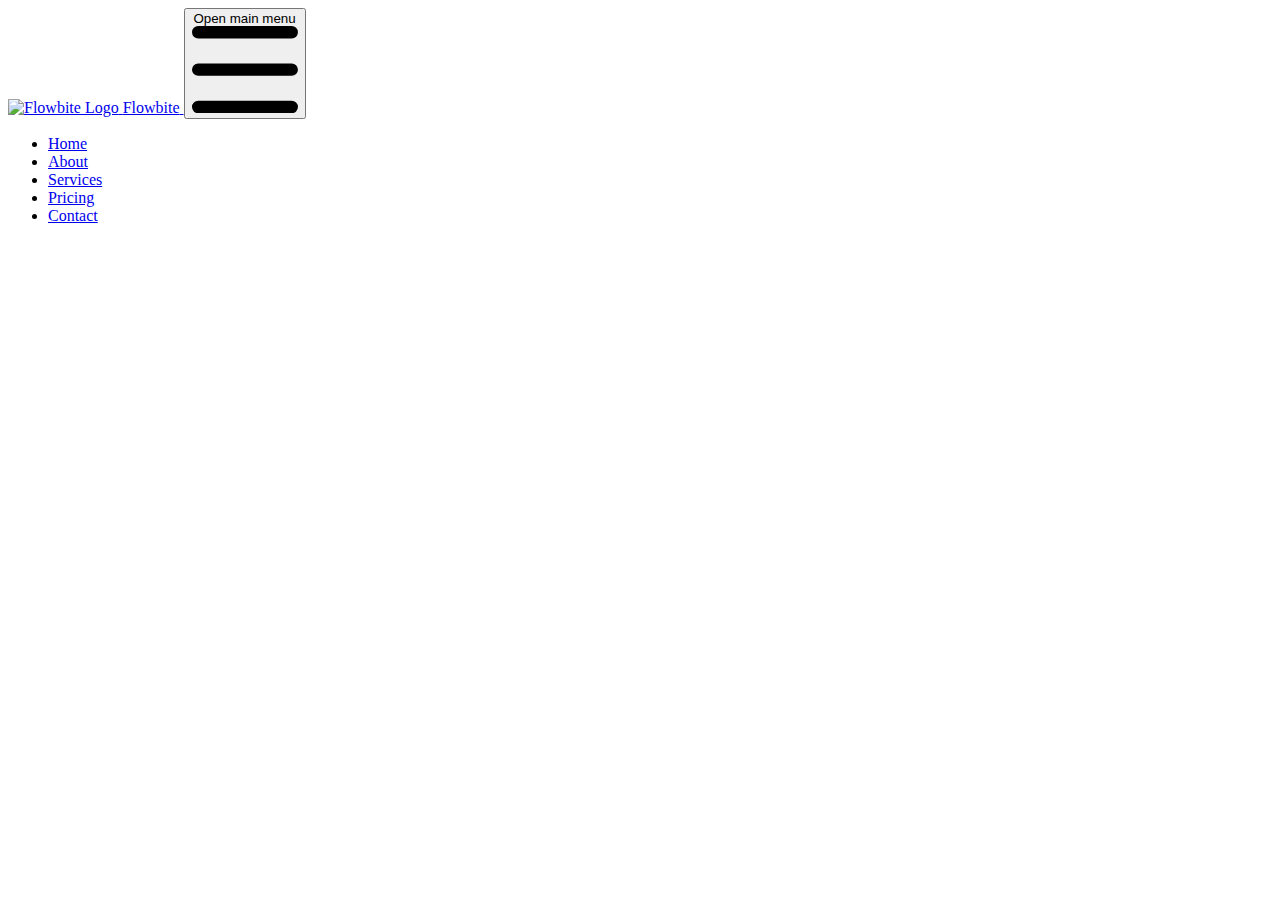
==== home.html @ 42f634ed "Primer commit" ====
<!DOCTYPE html>
<html lang="en">
<head>
    <meta charset="UTF-8">
    <meta name="viewport" content="width=device-width, initial-scale=1.0">
    <title>canchas de futbol 5</title>
</head>
<body>
<section>
<nav id="nav" class="bg-white border-gray-200 dark:bg-gray-900">
    <div class="max-w-screen-xl flex flex-wrap items-center justify-between mx-auto p-4">
    <a href="https://flowbite.com/" class="flex items-center space-x-3 rtl:space-x-reverse">
        <img src="https://flowbite.com/docs/images/logo.svg" class="h-8" alt="Flowbite Logo" />
        <span class="self-center text-2xl font-semibold whitespace-nowrap dark:text-white">Flowbite</span>
    </a>
    <button data-collapse-toggle="navbar-default" type="button" class="inline-flex items-center p-2 w-10 h-10 justify-center text-sm text-gray-500 rounded-lg md:hidden hover:bg-gray-100 focus:outline-none focus:ring-2 focus:ring-gray-200 dark:text-gray-400 dark:hover:bg-gray-700 dark:focus:ring-gray-600" aria-controls="navbar-default" aria-expanded="false">
        <span class="sr-only">Open main menu</span>
        <svg class="w-5 h-5" aria-hidden="true" xmlns="http://www.w3.org/2000/svg" fill="none" viewBox="0 0 17 14">
            <path stroke="currentColor" stroke-linecap="round" stroke-linejoin="round" stroke-width="2" d="M1 1h15M1 7h15M1 13h15"/>
        </svg>
    </button>
    <div class="hidden w-full md:block md:w-auto" id="navbar-default">
        <ul class="font-medium flex flex-col p-4 md:p-0 mt-4 border border-gray-100 rounded-lg bg-gray-50 md:flex-row md:space-x-8 rtl:space-x-reverse md:mt-0 md:border-0 md:bg-white dark:bg-gray-800 md:dark:bg-gray-900 dark:border-gray-700">
        <li>
            <a href="#" class="block py-2 px-3 text-white bg-blue-700 rounded-sm md:bg-transparent md:text-blue-700 md:p-0 dark:text-white md:dark:text-blue-500" aria-current="page">Home</a>
        </li>
        <li>
            <a href="#" class="block py-2 px-3 text-gray-900 rounded-sm hover:bg-gray-100 md:hover:bg-transparent md:border-0 md:hover:text-blue-700 md:p-0 dark:text-white md:dark:hover:text-blue-500 dark:hover:bg-gray-700 dark:hover:text-white md:dark:hover:bg-transparent">About</a>
        </li>
        <li>
            <a href="#" class="block py-2 px-3 text-gray-900 rounded-sm hover:bg-gray-100 md:hover:bg-transparent md:border-0 md:hover:text-blue-700 md:p-0 dark:text-white md:dark:hover:text-blue-500 dark:hover:bg-gray-700 dark:hover:text-white md:dark:hover:bg-transparent">Services</a>
        </li>
        <li>
            <a href="#" class="block py-2 px-3 text-gray-900 rounded-sm hover:bg-gray-100 md:hover:bg-transparent md:border-0 md:hover:text-blue-700 md:p-0 dark:text-white md:dark:hover:text-blue-500 dark:hover:bg-gray-700 dark:hover:text-white md:dark:hover:bg-transparent">Pricing</a>
        </li>
        <li>
            <a href="#" class="block py-2 px-3 text-gray-900 rounded-sm hover:bg-gray-100 md:hover:bg-transparent md:border-0 md:hover:text-blue-700 md:p-0 dark:text-white md:dark:hover:text-blue-500 dark:hover:bg-gray-700 dark:hover:text-white md:dark:hover:bg-transparent">Contact</a>
        </li>
        </ul>
    </div>
    </div>
</nav>  
</section>
</body>
</html>
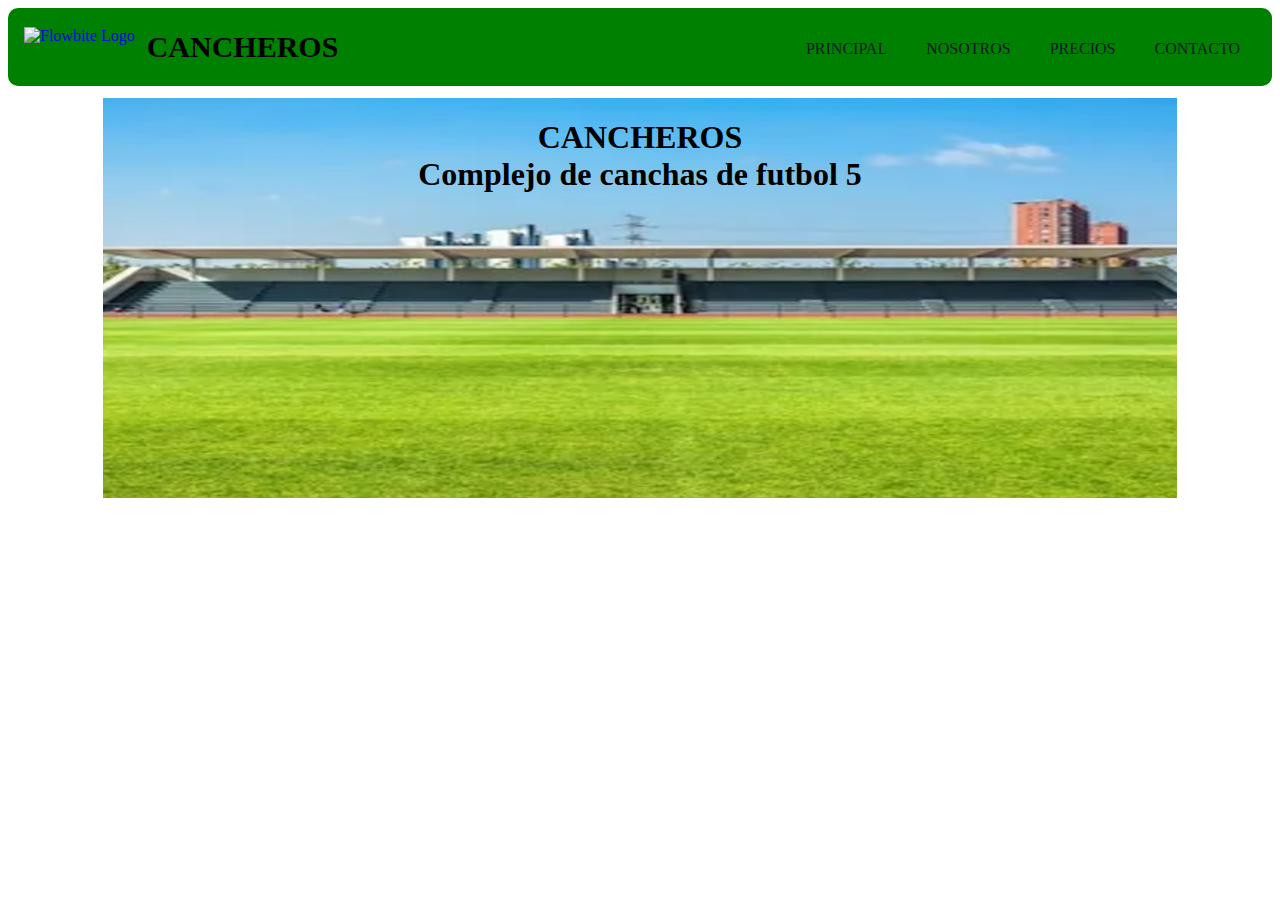
==== commit adf91820: "banner y navbar" ====
--- a/home.html
+++ b/home.html
@@ -3,43 +3,36 @@
 <head>
     <meta charset="UTF-8">
     <meta name="viewport" content="width=device-width, initial-scale=1.0">
+    <link rel="stylesheet" href="home.css">
     <title>canchas de futbol 5</title>
 </head>
-<body>
-<section>
-<nav id="nav" class="bg-white border-gray-200 dark:bg-gray-900">
-    <div class="max-w-screen-xl flex flex-wrap items-center justify-between mx-auto p-4">
-    <a href="https://flowbite.com/" class="flex items-center space-x-3 rtl:space-x-reverse">
-        <img src="https://flowbite.com/docs/images/logo.svg" class="h-8" alt="Flowbite Logo" />
-        <span class="self-center text-2xl font-semibold whitespace-nowrap dark:text-white">Flowbite</span>
-    </a>
-    <button data-collapse-toggle="navbar-default" type="button" class="inline-flex items-center p-2 w-10 h-10 justify-center text-sm text-gray-500 rounded-lg md:hidden hover:bg-gray-100 focus:outline-none focus:ring-2 focus:ring-gray-200 dark:text-gray-400 dark:hover:bg-gray-700 dark:focus:ring-gray-600" aria-controls="navbar-default" aria-expanded="false">
-        <span class="sr-only">Open main menu</span>
-        <svg class="w-5 h-5" aria-hidden="true" xmlns="http://www.w3.org/2000/svg" fill="none" viewBox="0 0 17 14">
-            <path stroke="currentColor" stroke-linecap="round" stroke-linejoin="round" stroke-width="2" d="M1 1h15M1 7h15M1 13h15"/>
-        </svg>
-    </button>
-    <div class="hidden w-full md:block md:w-auto" id="navbar-default">
-        <ul class="font-medium flex flex-col p-4 md:p-0 mt-4 border border-gray-100 rounded-lg bg-gray-50 md:flex-row md:space-x-8 rtl:space-x-reverse md:mt-0 md:border-0 md:bg-white dark:bg-gray-800 md:dark:bg-gray-900 dark:border-gray-700">
-        <li>
-            <a href="#" class="block py-2 px-3 text-white bg-blue-700 rounded-sm md:bg-transparent md:text-blue-700 md:p-0 dark:text-white md:dark:text-blue-500" aria-current="page">Home</a>
-        </li>
-        <li>
-            <a href="#" class="block py-2 px-3 text-gray-900 rounded-sm hover:bg-gray-100 md:hover:bg-transparent md:border-0 md:hover:text-blue-700 md:p-0 dark:text-white md:dark:hover:text-blue-500 dark:hover:bg-gray-700 dark:hover:text-white md:dark:hover:bg-transparent">About</a>
-        </li>
-        <li>
-            <a href="#" class="block py-2 px-3 text-gray-900 rounded-sm hover:bg-gray-100 md:hover:bg-transparent md:border-0 md:hover:text-blue-700 md:p-0 dark:text-white md:dark:hover:text-blue-500 dark:hover:bg-gray-700 dark:hover:text-white md:dark:hover:bg-transparent">Services</a>
-        </li>
-        <li>
-            <a href="#" class="block py-2 px-3 text-gray-900 rounded-sm hover:bg-gray-100 md:hover:bg-transparent md:border-0 md:hover:text-blue-700 md:p-0 dark:text-white md:dark:hover:text-blue-500 dark:hover:bg-gray-700 dark:hover:text-white md:dark:hover:bg-transparent">Pricing</a>
-        </li>
-        <li>
-            <a href="#" class="block py-2 px-3 text-gray-900 rounded-sm hover:bg-gray-100 md:hover:bg-transparent md:border-0 md:hover:text-blue-700 md:p-0 dark:text-white md:dark:hover:text-blue-500 dark:hover:bg-gray-700 dark:hover:text-white md:dark:hover:bg-transparent">Contact</a>
-        </li>
-        </ul>
-    </div>
-    </div>
-</nav>  
+<body id="body">
+    <nav id="nav">
+        <div class="nav-container">
+            <a href="#" class="nav-logo">
+                <img src="https://flowbite.com/docs/images/logo.svg" alt="Flowbite Logo">
+                <span>CANCHEROS</span>
+            </a>
+            
+            <div class="nav-menu" id="nav-menu">
+                <div class="nav-list">
+                    
+                        <a href="#" class="nav-item">PRINCIPAL</a>
+                        <a href="#" class="nav-item" >NOSOTROS</a>
+                        <a href="#" class="nav-item">PRECIOS</a>
+                        <a href="#" class="nav-item">CONTACTO</a>
+                
+                </div>
+            </div>
+        </div>
+    </nav> 
+<section id="img">
+        <div id="text">
+            <h1>CANCHEROS 
+            <br>
+            Complejo de canchas de futbol 5
+            </h1>
+        </div>
 </section>
 </body>
 </html>--- a/home.css
+++ b/home.css
@@ -0,0 +1,100 @@
+/* Estilos generales del navbar */
+#body {
+    background-color: white;
+}
+#nav {
+    background-color: green;
+    border-color: #d1d5db;
+    border-radius: 10px;
+}
+
+.dark #nav {
+    background-color: #111827;
+}
+
+/* Contenedor principal */
+.nav-container {
+    max-width: 1280px;
+    display: flex;
+    flex-wrap: wrap;
+    align-items: center;
+    justify-content: space-between;
+    margin: 0 auto;
+    padding: 1rem;
+}
+
+/* Logo */
+.nav-logo {
+    display: flex;
+    align-items: center;
+    gap: 0.75rem;
+    text-decoration: none;
+}
+
+.nav-logo img {
+    height: 40px;
+}
+
+.nav-logo span {
+    font-size: 30px;
+    font-weight: 600;
+    color: black;
+    
+}      
+
+
+.dark .nav-logo span {
+    color: white;
+}
+
+
+
+
+
+/* Lista de navegación */
+.nav-list {
+    font-weight: 500;
+    display: flex;
+    flex-direction: row;
+    padding: 4px;
+    margin-top: 4px;
+    gap: 15px;
+    border-radius: 1px;
+}
+
+
+
+
+
+/* Enlaces de navegación */
+.nav-item {
+    display: block;
+    padding: 0.5rem 0.75rem;
+    color: #111827;
+    border-radius: 0.25rem;
+    text-decoration: none;
+}
+
+.nav-item:hover {
+    background-color: #f3f4f6;
+    color: #2563eb;
+}
+
+
+
+#img{
+    position: relative;
+    margin: 12px auto;
+    background-image: url('public/imagenes/asasd2.png');
+    background-position: center;
+    width: 85%;
+    height: 400px;
+}
+
+#text{
+    display: flex;
+    justify-content: center;
+    align-items: center;
+    text-align: center;
+}
+
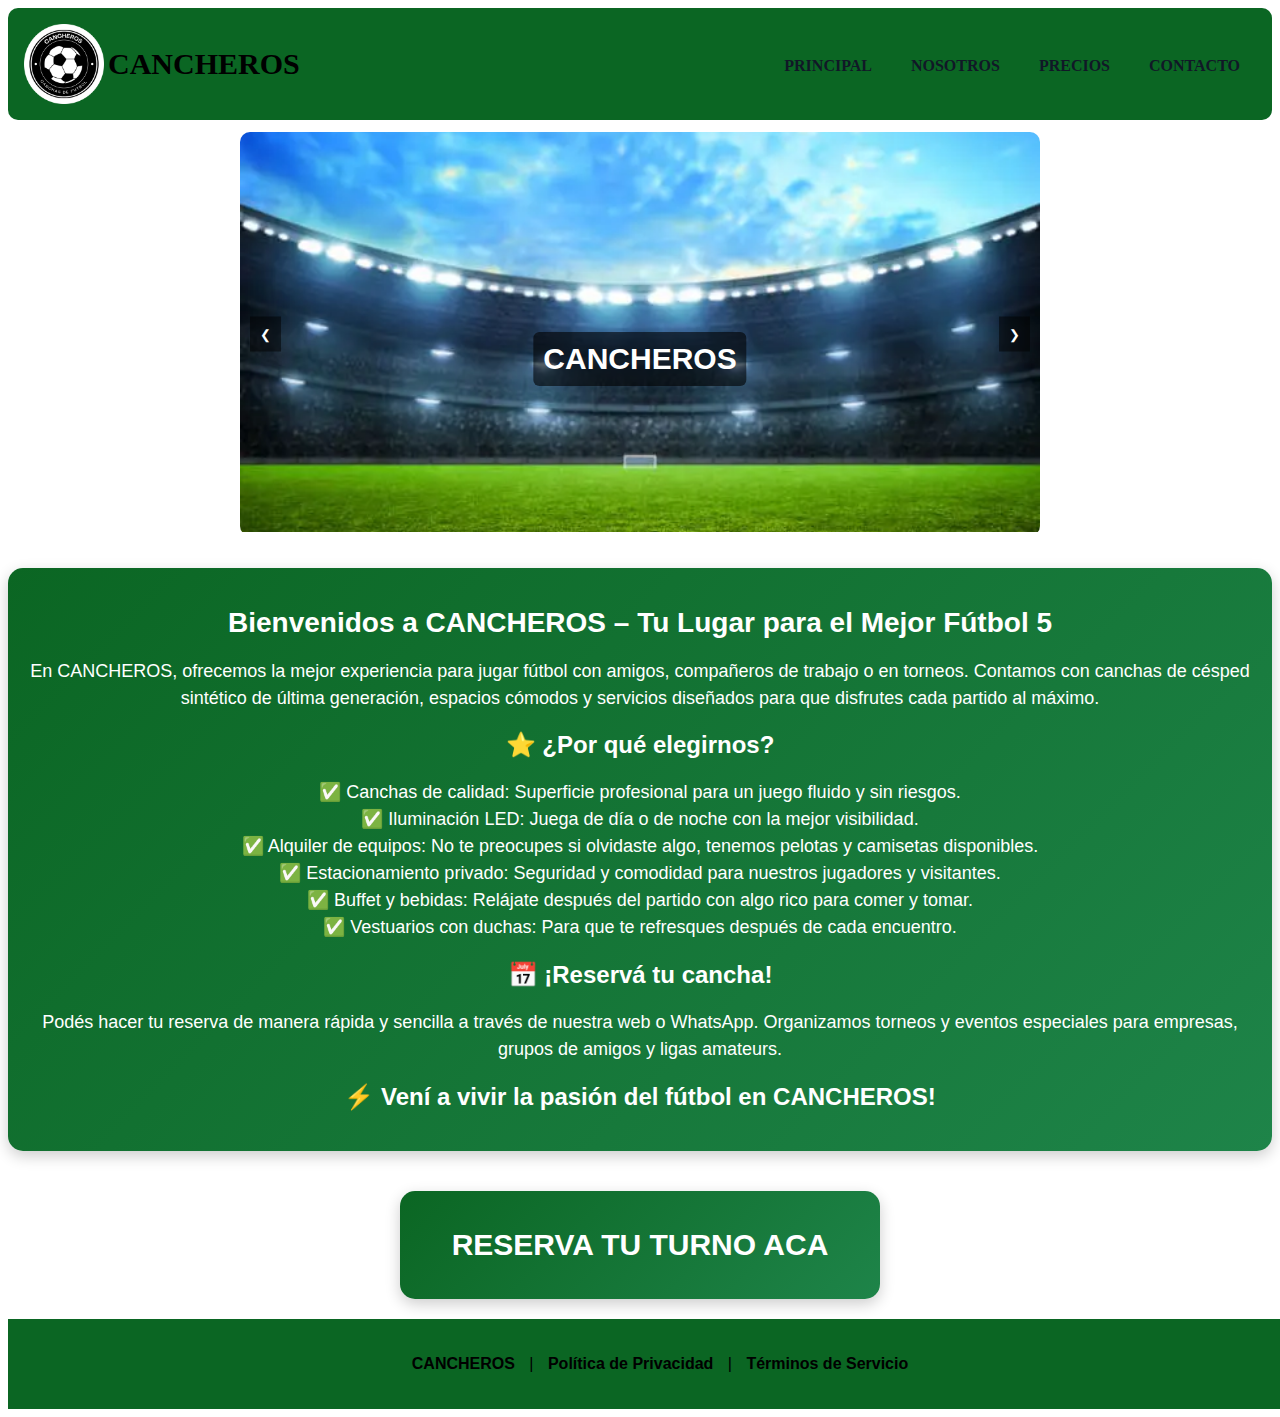
==== commit 23aae678: "carpetas" ====
--- a/home.html
+++ b/home.html
@@ -7,17 +7,18 @@
     <title>canchas de futbol 5</title>
 </head>
 <body id="body">
+    
     <nav id="nav">
         <div class="nav-container">
-            <a href="#" class="nav-logo">
-                <img src="https://flowbite.com/docs/images/logo.svg" alt="Flowbite Logo">
+            <a href="pages/home.html" class="nav-logo">
+                <img  src="/public/imagenes/Diagrama DE CLASES.png" alt="CANHEROS LOGO">
                 <span>CANCHEROS</span>
             </a>
             
             <div class="nav-menu" id="nav-menu">
                 <div class="nav-list">
                     
-                        <a href="#" class="nav-item">PRINCIPAL</a>
+                        <a href="pages/home.html" class="nav-item">PRINCIPAL</a>
                         <a href="#" class="nav-item" >NOSOTROS</a>
                         <a href="#" class="nav-item">PRECIOS</a>
                         <a href="#" class="nav-item">CONTACTO</a>
@@ -26,13 +27,56 @@
             </div>
         </div>
     </nav> 
-<section id="img">
-        <div id="text">
-            <h1>CANCHEROS 
-            <br>
-            Complejo de canchas de futbol 5
-            </h1>
+
+
+    <div class="carousel-container">
+        <div class="carousel">
+            <div class="slide">
+                <img src="/public/imagenes/1.png" alt="1">
+                <h1 class="text">CANCHEROS</h1>
+            </div>
+            <div class="slide">
+                <img src="/public/imagenes/2.png" alt="2">
+                <h1 class="text">COMPLEJO DE CANCHAS DE FUTBOL 5</h1>
+            </div>
+            <div class="slide">
+                <img src="/public/imagenes/3.png" alt="3">
+                <h1 class="text"> AV. IGNACIO DE LA ROZA 333</h1>
+            </div>
         </div>
+        <button id="prev">❮</button>
+        <button id="next">❯</button>
+    </div>
+
+
+<section id="section-3">
+    <div id="container">
+        <h1> Bienvenidos a CANCHEROS – Tu Lugar para el Mejor Fútbol 5</h1>
+        
+        <p>En CANCHEROS, ofrecemos la mejor experiencia para jugar fútbol con amigos, compañeros de trabajo o en torneos. Contamos con canchas de césped sintético de última generación, espacios cómodos y servicios diseñados para que disfrutes cada partido al máximo.
+        </p>
+        <h2>⭐ ¿Por qué elegirnos?</h2>
+        <p>✅ Canchas de calidad: Superficie profesional para un juego fluido y sin riesgos. <br>
+            ✅ Iluminación LED: Juega de día o de noche con la mejor visibilidad. <br>
+            ✅ Alquiler de equipos: No te preocupes si olvidaste algo, tenemos pelotas y camisetas disponibles. <br>
+            ✅ Estacionamiento privado: Seguridad y comodidad para nuestros jugadores y visitantes. <br>
+            ✅ Buffet y bebidas: Relájate después del partido con algo rico para comer y tomar. <br>
+            ✅ Vestuarios con duchas: Para que te refresques después de cada encuentro.</p>
+            <h2>📅 ¡Reservá tu cancha!</h2>
+            <p>Podés hacer tu reserva de manera rápida y sencilla a través de nuestra web o WhatsApp. Organizamos torneos y eventos especiales para empresas, grupos de amigos y ligas amateurs.</p>
+            <h2>⚡ Vení a vivir la pasión del fútbol en CANCHEROS!
+            </h2>
+    </div>
 </section>
+<section id="section-3">
+    <div id="container-2">
+    <a href="turnos.html">RESERVA TU TURNO ACA</a>
+</section>
+<section>
+    <footer>
+        <p><a href="">CANCHEROS</a> | <a href="#">Política de Privacidad</a> | <a href="#">Términos de Servicio</a></p>
+    </footer>
+</section>
+<script src="home.js"></script>
 </body>
 </html>--- a/home.css
+++ b/home.css
@@ -1,15 +1,9 @@
 /* Estilos generales del navbar */
-#body {
-    background-color: white;
-}
+
 #nav {
-    background-color: green;
+    background-color: #0B6623;
     border-color: #d1d5db;
     border-radius: 10px;
-}
-
-.dark #nav {
-    background-color: #111827;
 }
 
 /* Contenedor principal */
@@ -27,12 +21,12 @@
 .nav-logo {
     display: flex;
     align-items: center;
-    gap: 0.75rem;
+    gap: 4PX;
     text-decoration: none;
 }
 
 .nav-logo img {
-    height: 40px;
+    height: 80px;
 }
 
 .nav-logo span {
@@ -42,15 +36,6 @@
     
 }      
 
-
-.dark .nav-logo span {
-    color: white;
-}
-
-
-
-
-
 /* Lista de navegación */
 .nav-list {
     font-weight: 500;
@@ -61,9 +46,6 @@
     gap: 15px;
     border-radius: 1px;
 }
-
-
-
 
 
 /* Enlaces de navegación */
@@ -73,28 +55,178 @@
     color: #111827;
     border-radius: 0.25rem;
     text-decoration: none;
+    font-weight: bold;
 }
 
 .nav-item:hover {
-    background-color: #f3f4f6;
-    color: #2563eb;
-}
-
-
-
-#img{
-    position: relative;
-    margin: 12px auto;
-    background-image: url('public/imagenes/asasd2.png');
-    background-position: center;
-    width: 85%;
+    color: white;
+}
+
+
+
+.carousel-container {
+    position: relative;
+    width: 90%;
+    max-width: 800px;
+    overflow: hidden;
+    margin:12PX auto;
+    border-radius: 10px;
+}
+
+.carousel {
+    display: flex;
+    transition: transform 0.5s ease-in-out;
+    width: 100%; /* Tres imágenes (100% cada una) */
+}
+
+.slide {
+    position: relative;
+    width: 100%;
+    flex: 0 0 100%;
+}
+
+.slide img {
+    width: 100%;
     height: 400px;
-}
-
-#text{
+    object-fit: cover;
+    position: relative;
+    z-index: 1;
+}
+
+.text {
+    text-align: center;
+    position: absolute;
+    bottom: 130px;
+    left: 50%;
+    transform: translateX(-50%);
+    color: white;
+    font-weight: bold;
+    font-family: Arial, Helvetica, sans-serif;
+    background: rgba(0, 0, 0, 0.6);
+    font-size: 30px;
+    padding: 10px;
+    border-radius: 6px;
+    z-index: 2;
+}
+
+button {
+    position: absolute;
+    top: 50%;
+    transform: translateY(-50%);
+    background: rgba(0, 0, 0, 0.5);
+    color: white;
+    border: none;
+    padding: 10px;
+    cursor: pointer;
+    z-index: 3;
+}
+
+#prev {
+    left: 10px;
+}
+
+#next {
+    right: 10px;
+}
+
+#section-3{
     display: flex;
     justify-content: center;
     align-items: center;
     text-align: center;
 }
 
+#container{
+    background: linear-gradient(135deg, #0B6623, #1E8449);
+    color: white;
+    padding: 20px;
+    margin: 20px auto;
+    border-radius: 15px;
+    box-shadow: 0 5px 15px rgba(0, 0, 0, 0.2);
+}
+
+#container h1 {
+    font: bold 28px Arial;
+}
+
+#container p {
+    font: 18px Arial;
+    line-height: 1.5;
+}
+
+#container h2 {
+font-weight: bold;
+font-family: Arial, Helvetica, sans-serif;
+}
+
+
+#container-2{
+    background: linear-gradient(135deg, #0B6623, #1E8449);
+    color: white;
+    padding: 20px;
+    margin: 20px auto;
+    border-radius: 15px;
+    box-shadow: 0 5px 15px rgba(0, 0, 0, 0.2);
+}
+
+#container-2 a{
+    color: white;
+    font-family: Arial, Helvetica, sans-serif;
+    font-weight: bold;
+    font-size: 30px;
+    text-decoration: none;
+    padding: 15px 30px;
+    border: 2px solid transparent;
+    border-radius: 8px;
+    display: inline-block;
+    transition: all 0.3s ease;
+}
+
+
+#container-2 a:hover{
+    color: #fff;
+    background-color: #1E8449;
+    transform: scale(1.05);
+    border-color: #1E8449;
+}
+#container-2 a:focus {
+    outline: none;
+    box-shadow: 0 0 5px rgba(30, 132, 73, 0.7);
+}
+
+
+footer {
+    background-color: #0B6623;
+    color: white;
+    text-align: center;
+    padding: 20px;
+    position: relative;
+    color:black;
+    font-family: Arial, sans-serif;
+    width: 100%;
+}
+footer a {
+    color: black;
+    text-decoration: none;
+    margin: 0 10px;
+    font-family: Arial, Helvetica, sans-serif;
+    font-weight: bold;
+}
+footer a:hover {
+    color: white;
+}
+
+@keyframes fadeIn {
+    from {
+        opacity: 0;
+        transform: translateY(20px);
+    }
+    to {
+        opacity: 1;
+        transform: translateY(0);
+    }
+}
+
+#title, #dir, #container h1, #container p, #container h2, #container-2 a, footer{
+    animation: fadeIn 1s ease-in-out;
+}
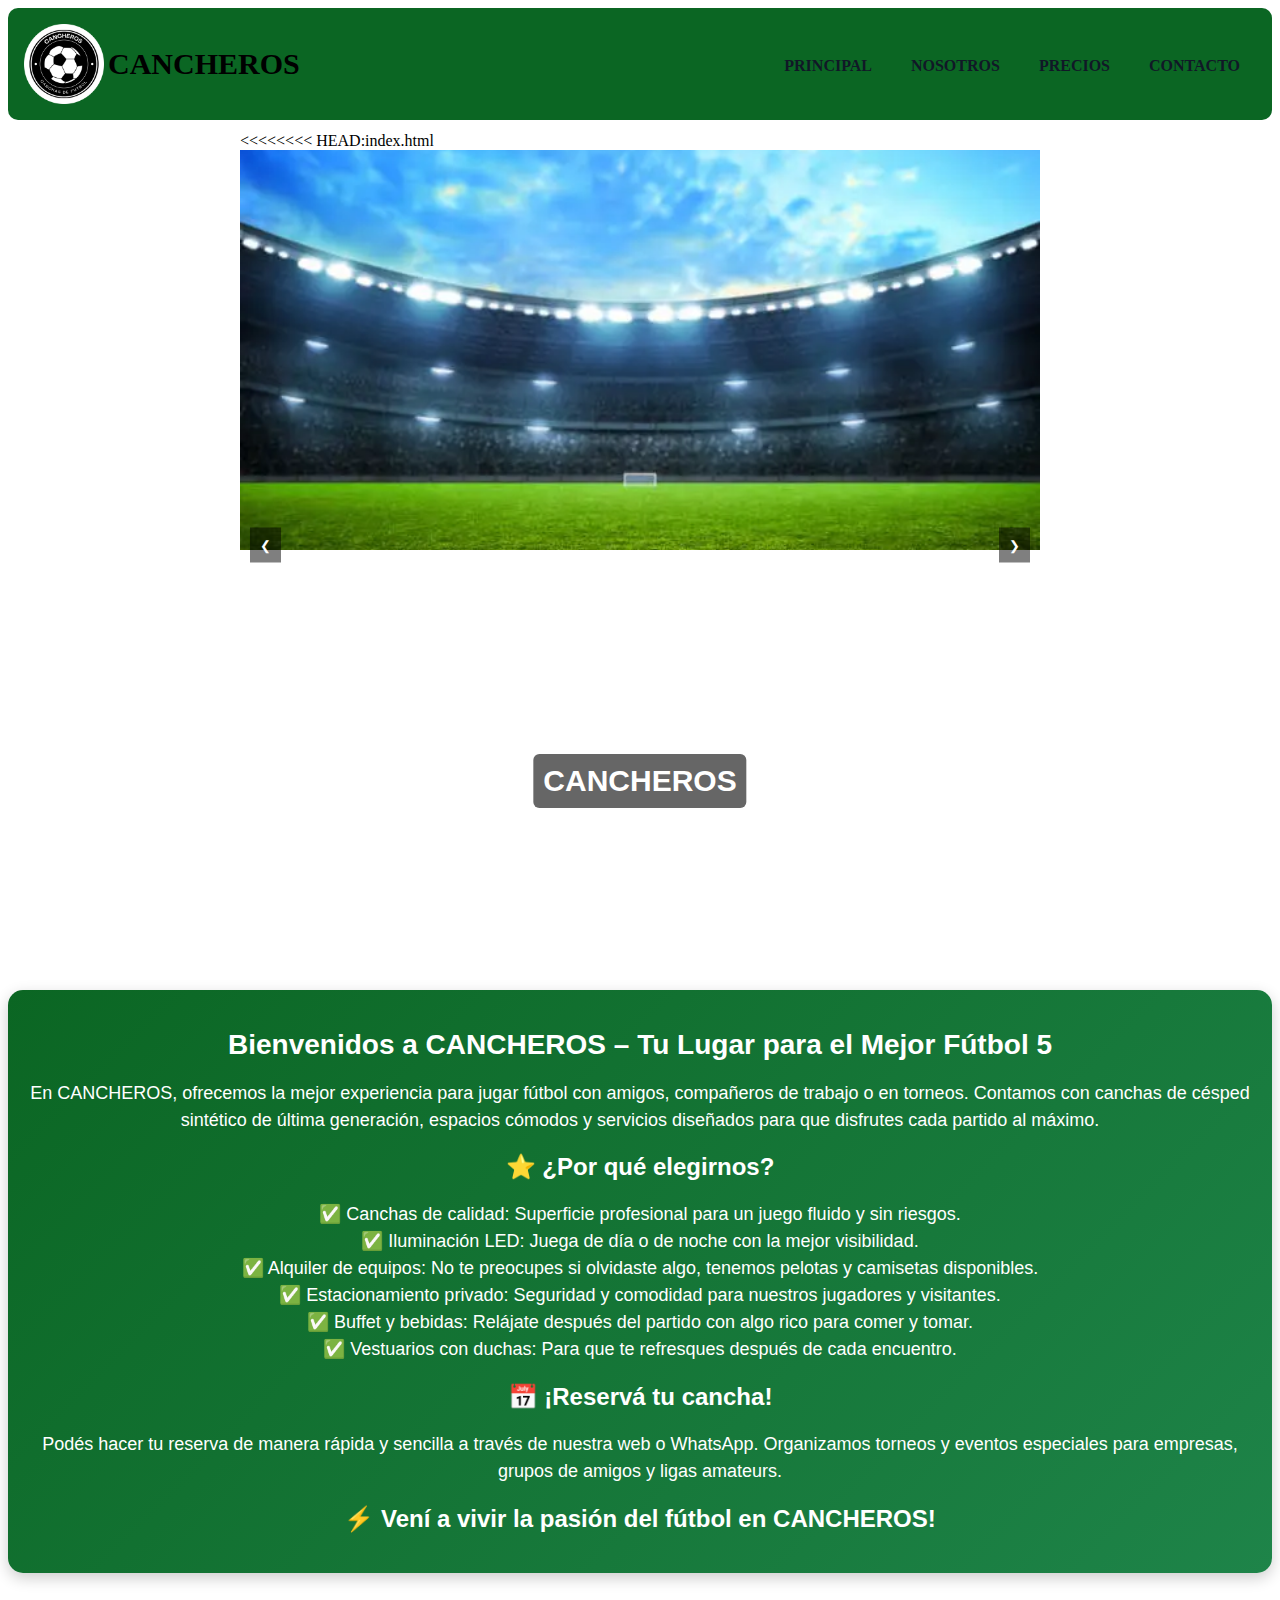
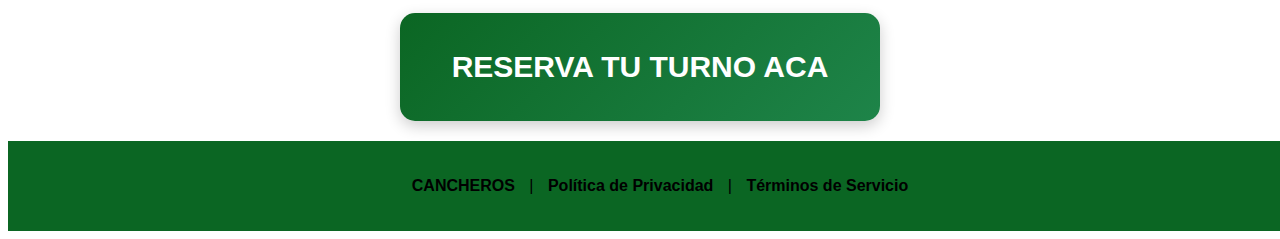
==== commit 01ee4625: "Merge branch 'main' of https://github.com/Maxi4zr/canchas" ====
--- a/home.html
+++ b/home.html
@@ -10,15 +10,15 @@
     
     <nav id="nav">
         <div class="nav-container">
-            <a href="pages/home.html" class="nav-logo">
-                <img  src="/public/imagenes/Diagrama DE CLASES.png" alt="CANHEROS LOGO">
+            <a href="index.html" class="nav-logo">
+                <img  src="Diagrama DE CLASES.png" alt="CANHEROS LOGO">
                 <span>CANCHEROS</span>
             </a>
             
             <div class="nav-menu" id="nav-menu">
                 <div class="nav-list">
                     
-                        <a href="pages/home.html" class="nav-item">PRINCIPAL</a>
+                        <a href="index.html" class="nav-item">PRINCIPAL</a>
                         <a href="#" class="nav-item" >NOSOTROS</a>
                         <a href="#" class="nav-item">PRECIOS</a>
                         <a href="#" class="nav-item">CONTACTO</a>
@@ -32,6 +32,17 @@
     <div class="carousel-container">
         <div class="carousel">
             <div class="slide">
+<<<<<<<< HEAD:index.html
+                <img src="1.png" alt="1">
+                <h1 class="text">CANCHEROS</h1>
+            </div>
+            <div class="slide">
+                <img src="2.png" alt="2">
+                <h1 class="text">COMPLEJO DE CANCHAS DE FUTBOL 5</h1>
+            </div>
+            <div class="slide">
+                <img src="3.png" alt="3">
+========
                 <img src="/public/imagenes/1.png" alt="1">
                 <h1 class="text">CANCHEROS</h1>
             </div>
@@ -41,6 +52,7 @@
             </div>
             <div class="slide">
                 <img src="/public/imagenes/3.png" alt="3">
+>>>>>>>> 23aae6787efe73c0ba80c436c10c00e699ff54c2:home.html
                 <h1 class="text"> AV. IGNACIO DE LA ROZA 333</h1>
             </div>
         </div>
--- a/home.css
+++ b/home.css
@@ -227,6 +227,6 @@
     }
 }
 
-#title, #dir, #container h1, #container p, #container h2, #container-2 a, footer{
+#title, #nav, #dir, #container h1, #container p, #container h2, #container-2 a, footer{
     animation: fadeIn 1s ease-in-out;
 }
